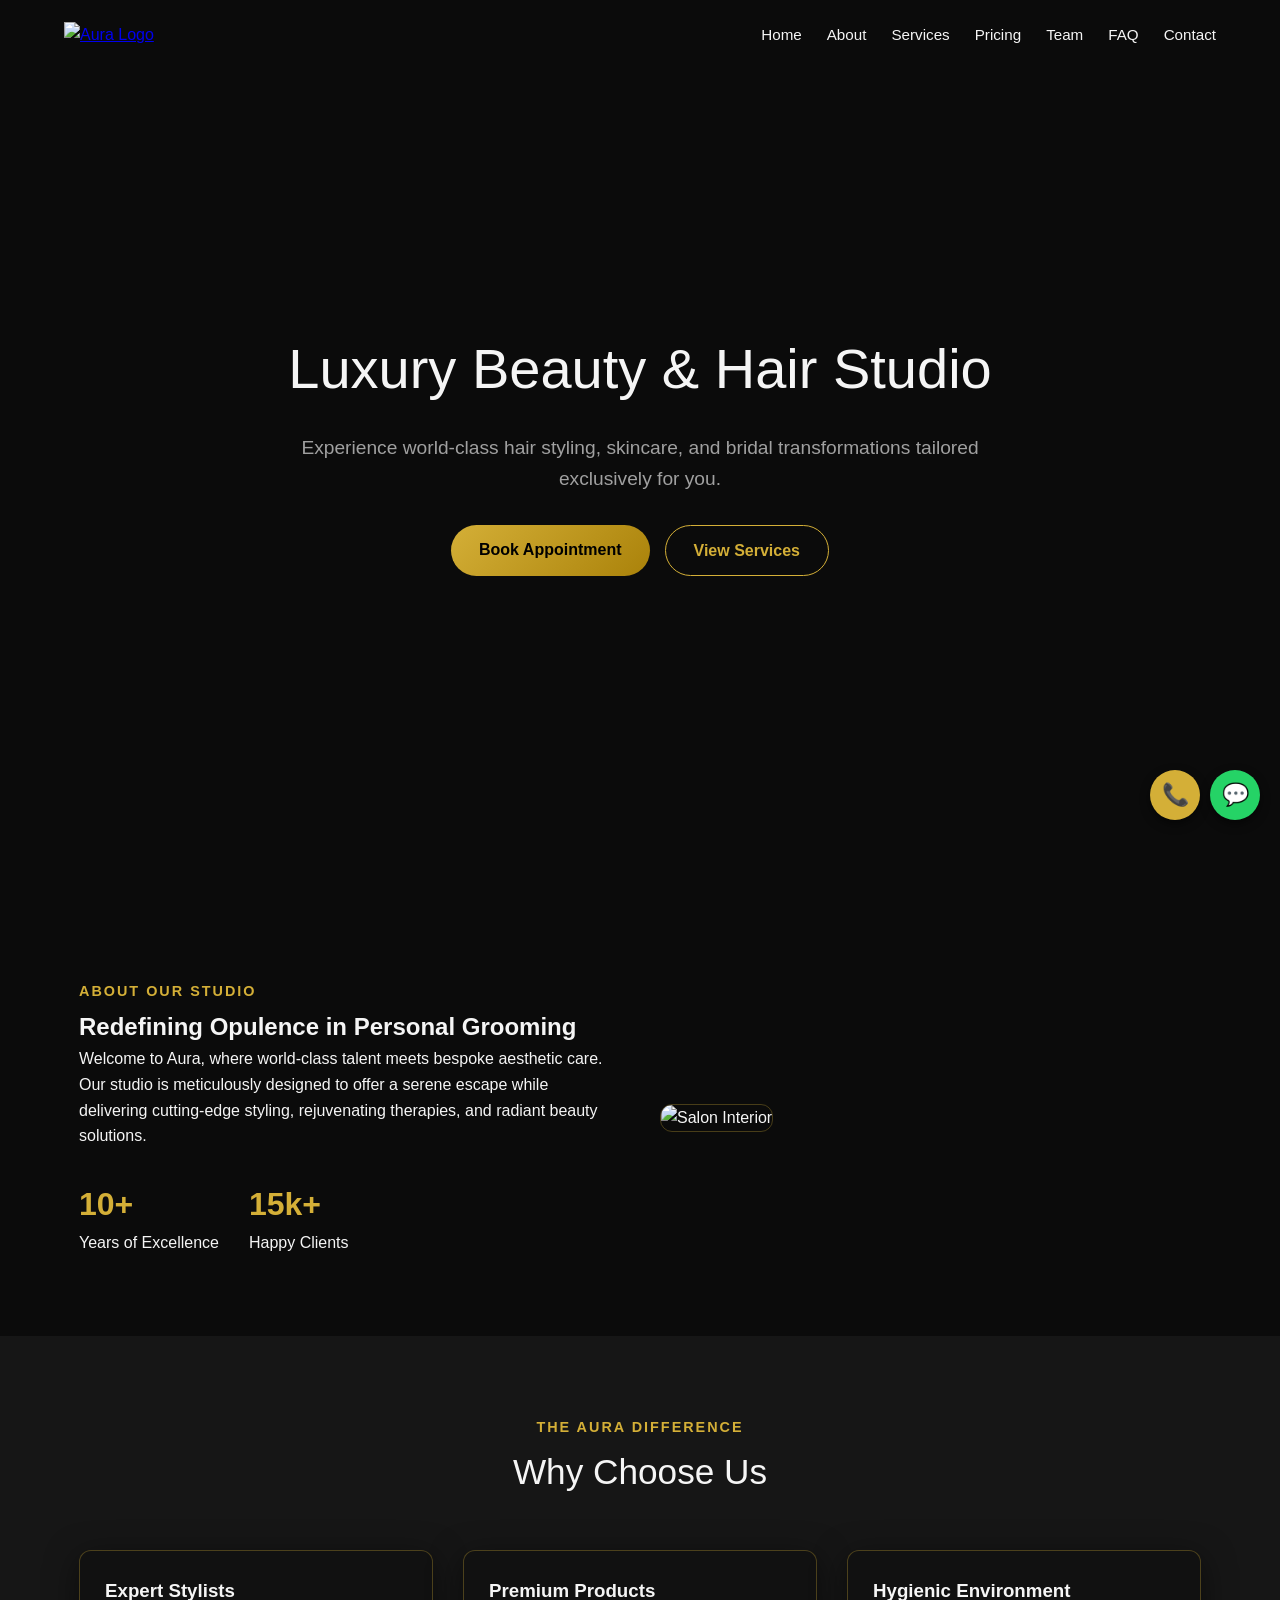
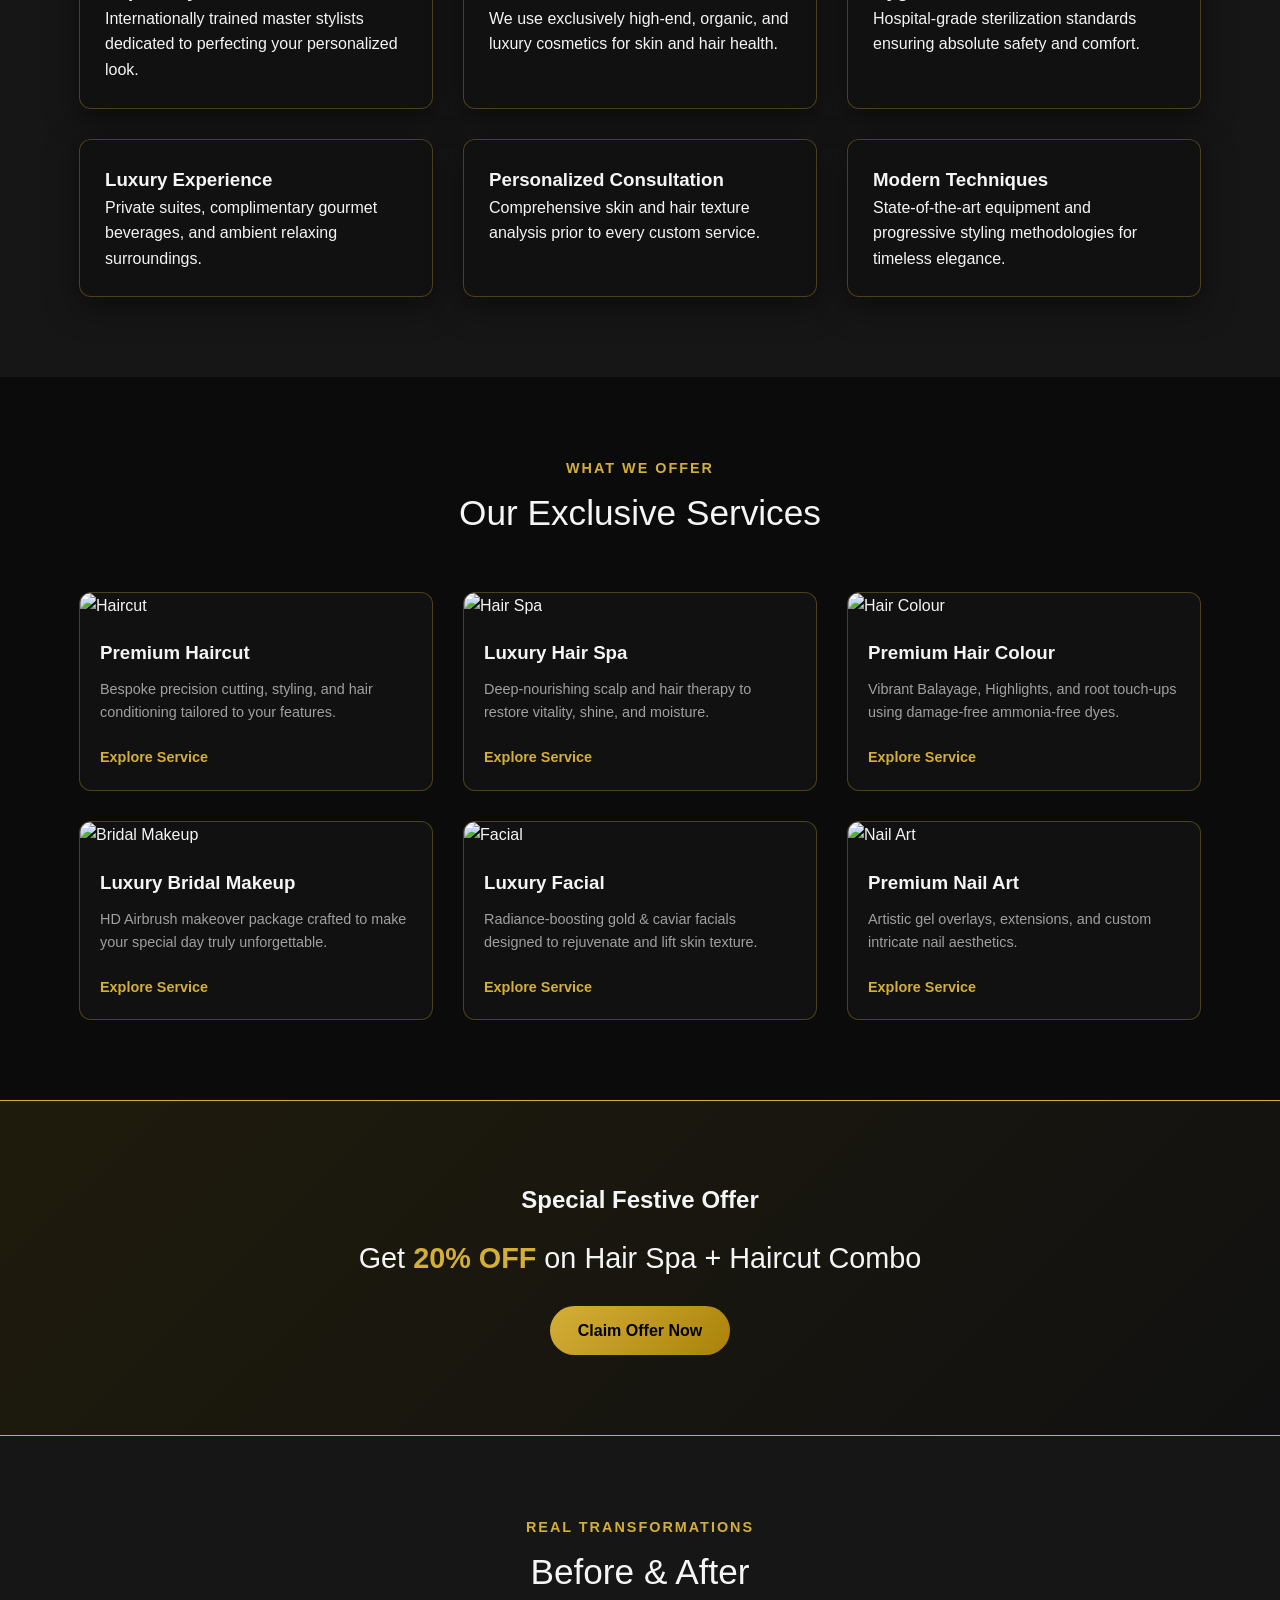
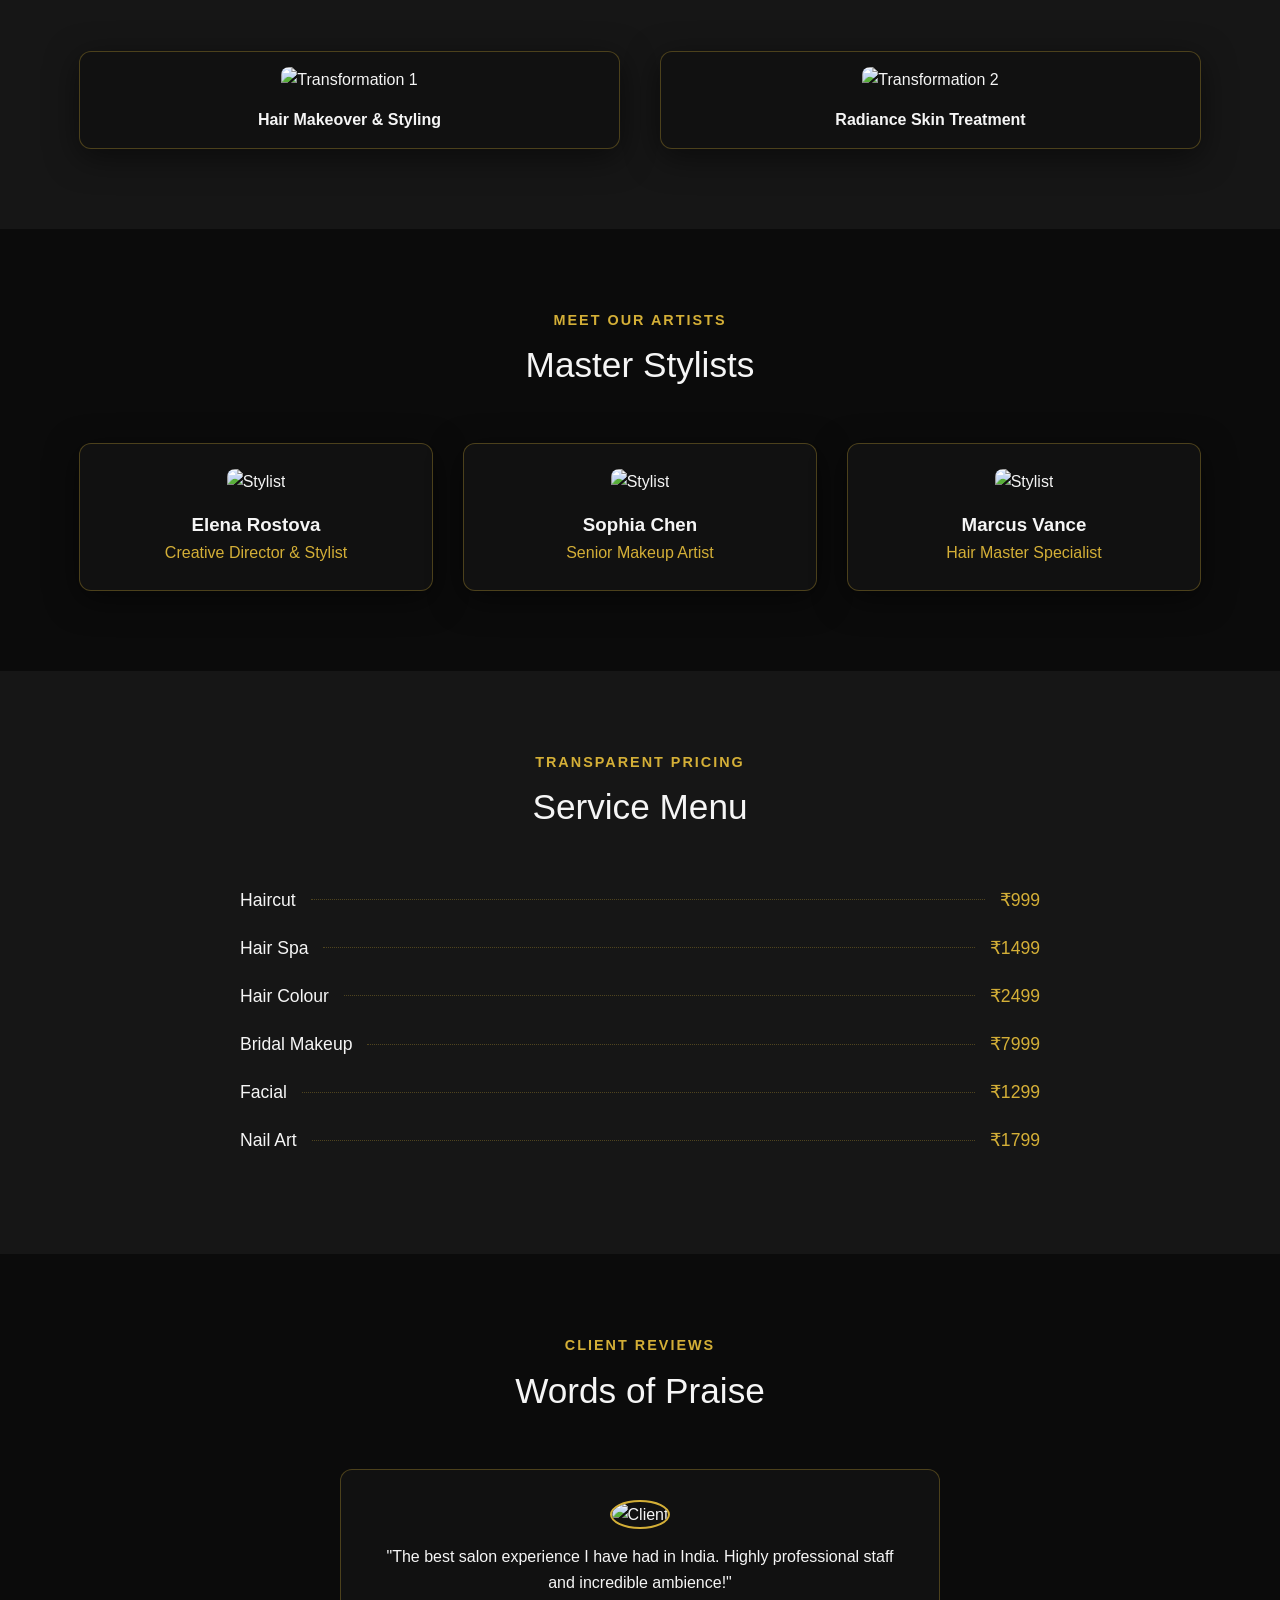
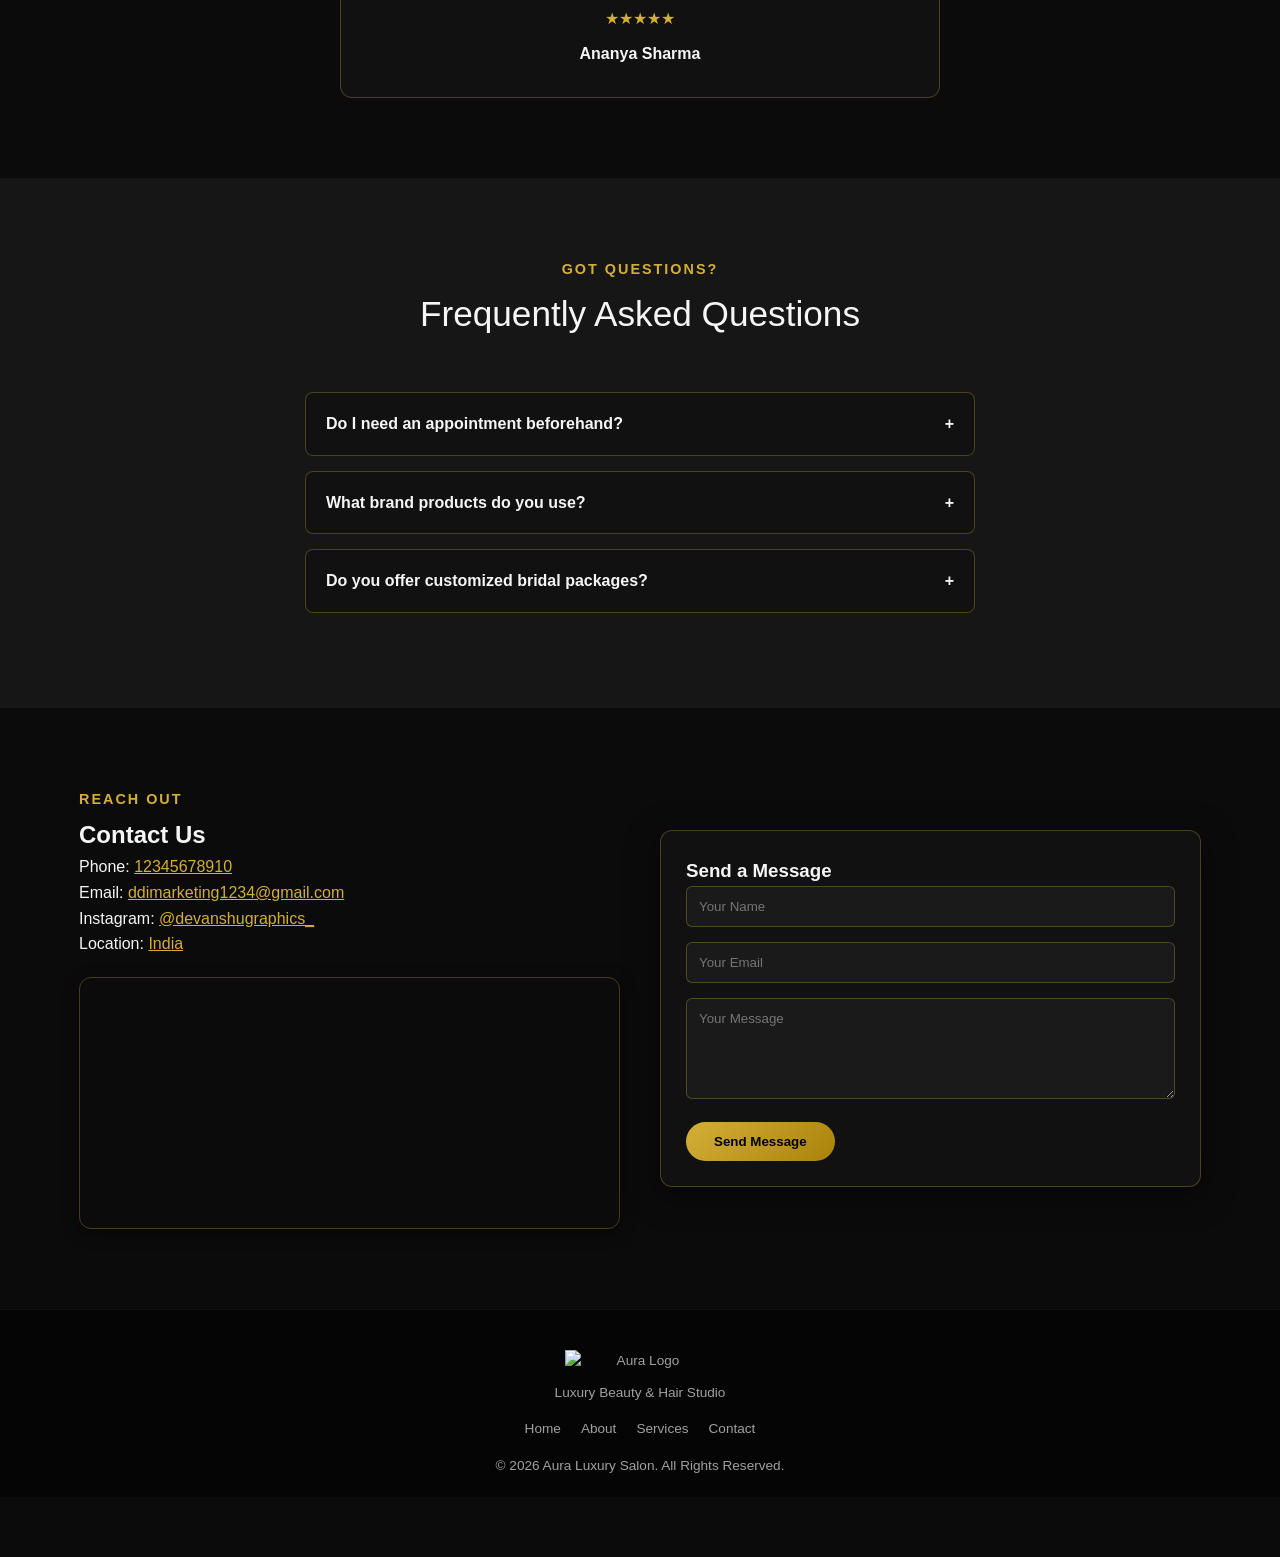
==== index.html @ 09a15dcf "Add files via upload" ====
<!DOCTYPE html>
<html lang="en">
<head>
    <meta charset="UTF-8">
    <meta name="viewport" content="width=device-width, initial-scale=1.0">
    <title>Aura | Luxury Beauty & Hair Studio</title>
    <link rel="stylesheet" href="style.css">
</head>
<body>

    <!-- Sticky Header -->
    <header id="header">
        <div class="nav-container">
            <a href="index.html" class="logo">
                <img src="images/logo.png" alt="Aura Logo" onerror="this.onerror=null; this.src='https://via.placeholder.com/120x40/111/d4af37?text=AURA';">
            </a>
            <nav class="nav-links" id="navLinks">
                <a href="#hero">Home</a>
                <a href="#about">About</a>
                <a href="#services">Services</a>
                <a href="#pricing">Pricing</a>
                <a href="#team">Team</a>
                <a href="#faq">FAQ</a>
                <a href="#contact">Contact</a>
            </nav>
            <div class="hamburger" id="hamburger">
                <span></span>
                <span></span>
                <span></span>
            </div>
        </div>
    </header>

    <!-- Hero Section -->
    <section id="hero" class="hero">
        <div class="hero-overlay"></div>
        <div class="hero-content">
            <h1>Luxury Beauty & Hair Studio</h1>
            <p>Experience world-class hair styling, skincare, and bridal transformations tailored exclusively for you.</p>
            <div class="hero-btns">
                <a href="https://wa.me/919610025124?text=Hello%20I%20want%20to%20book%20a%20luxury%20salon%20appointment" target="_blank" class="btn btn-gold">Book Appointment</a>
                <a href="#services" class="btn btn-outline">View Services</a>
            </div>
        </div>
    </section>

    <!-- About Section -->
    <section id="about" class="section">
        <div class="container grid-2">
            <div class="about-text">
                <h3 class="sub-heading">About Our Studio</h3>
                <h2>Redefining Opulence in Personal Grooming</h2>
                <p>Welcome to Aura, where world-class talent meets bespoke aesthetic care. Our studio is meticulously designed to offer a serene escape while delivering cutting-edge styling, rejuvenating therapies, and radiant beauty solutions.</p>
                <div class="highlights">
                    <div class="highlight-item">
                        <span class="gold-text">10+</span>
                        <p>Years of Excellence</p>
                    </div>
                    <div class="highlight-item">
                        <span class="gold-text">15k+</span>
                        <p>Happy Clients</p>
                    </div>
                </div>
            </div>
            <div class="about-img">
                <img src="images/Ai.jpeg" alt="Salon Interior">
            </div>
        </div>
    </section>

    <!-- Why Choose Us -->
    <section class="section bg-alt">
        <div class="container">
            <div class="section-title">
                <h3 class="sub-heading">The Aura Difference</h3>
                <h2>Why Choose Us</h2>
            </div>
            <div class="grid-3">
                <div class="card feature-card">
                    <h3>Expert Stylists</h3>
                    <p>Internationally trained master stylists dedicated to perfecting your personalized look.</p>
                </div>
                <div class="card feature-card">
                    <h3>Premium Products</h3>
                    <p>We use exclusively high-end, organic, and luxury cosmetics for skin and hair health.</p>
                </div>
                <div class="card feature-card">
                    <h3>Hygienic Environment</h3>
                    <p>Hospital-grade sterilization standards ensuring absolute safety and comfort.</p>
                </div>
                <div class="card feature-card">
                    <h3>Luxury Experience</h3>
                    <p>Private suites, complimentary gourmet beverages, and ambient relaxing surroundings.</p>
                </div>
                <div class="card feature-card">
                    <h3>Personalized Consultation</h3>
                    <p>Comprehensive skin and hair texture analysis prior to every custom service.</p>
                </div>
                <div class="card feature-card">
                    <h3>Modern Techniques</h3>
                    <p>State-of-the-art equipment and progressive styling methodologies for timeless elegance.</p>
                </div>
            </div>
        </div>
    </section>

    <!-- Services Section -->
    <section id="services" class="section">
        <div class="container">
            <div class="section-title">
                <h3 class="sub-heading">What We Offer</h3>
                <h2>Our Exclusive Services</h2>
            </div>
            <div class="grid-3">
                <!-- Card 1 -->
                <div class="service-card" onclick="window.location.href='service-details.html?service=haircut'">
                    <img src="images/hl.jpeg" alt="Haircut">
                    <div class="service-card-body">
                        <h3>Premium Haircut</h3>
                        <p>Bespoke precision cutting, styling, and hair conditioning tailored to your features.</p>
                        <a href="service-details.html?service=haircut" class="explore-btn" onclick="event.stopPropagation()">Explore Service</a>
                    </div>
                </div>
                <!-- Card 2 -->
                <div class="service-card" onclick="window.location.href='service-details.html?service=spa'">
                    <img src="images/Lh.jpeg" alt="Hair Spa">
                    <div class="service-card-body">
                        <h3>Luxury Hair Spa</h3>
                        <p>Deep-nourishing scalp and hair therapy to restore vitality, shine, and moisture.</p>
                        <a href="service-details.html?service=spa" class="explore-btn" onclick="event.stopPropagation()">Explore Service</a>
                    </div>
                </div>
                <!-- Card 3 -->
                <div class="service-card" onclick="window.location.href='service-details.html?service=colour'">
                    <img src="images/Ph.jpeg" alt="Hair Colour">
                    <div class="service-card-body">
                        <h3>Premium Hair Colour</h3>
                        <p>Vibrant Balayage, Highlights, and root touch-ups using damage-free ammonia-free dyes.</p>
                        <a href="service-details.html?service=colour" class="explore-btn" onclick="event.stopPropagation()">Explore Service</a>
                    </div>
                </div>
                <!-- Card 4 -->
                <div class="service-card" onclick="window.location.href='service-details.html?service=bridal'">
                    <img src="images/Bm.jpeg" alt="Bridal Makeup">
                    <div class="service-card-body">
                        <h3>Luxury Bridal Makeup</h3>
                        <p>HD Airbrush makeover package crafted to make your special day truly unforgettable.</p>
                        <a href="service-details.html?service=bridal" class="explore-btn" onclick="event.stopPropagation()">Explore Service</a>
                    </div>
                </div>
                <!-- Card 5 -->
                <div class="service-card" onclick="window.location.href='service-details.html?service=facial'">
                    <img src="images/F.jpeg" alt="Facial">
                    <div class="service-card-body">
                        <h3>Luxury Facial</h3>
                        <p>Radiance-boosting gold & caviar facials designed to rejuvenate and lift skin texture.</p>
                        <a href="service-details.html?service=facial" class="explore-btn" onclick="event.stopPropagation()">Explore Service</a>
                    </div>
                </div>
                <!-- Card 6 -->
                <div class="service-card" onclick="window.location.href='service-details.html?service=nailart'">
                    <img src="images/Na.jpeg" alt="Nail Art">
                    <div class="service-card-body">
                        <h3>Premium Nail Art</h3>
                        <p>Artistic gel overlays, extensions, and custom intricate nail aesthetics.</p>
                        <a href="service-details.html?service=nailart" class="explore-btn" onclick="event.stopPropagation()">Explore Service</a>
                    </div>
                </div>
            </div>
        </div>
    </section>

    <!-- Special Offer Section -->
    <section class="section offer-banner">
        <div class="container text-center">
            <h2>Special Festive Offer</h2>
            <p class="offer-text">Get <span>20% OFF</span> on Hair Spa + Haircut Combo</p>
            <a href="https://wa.me/919610025124?text=Hello%20I%20want%20to%20claim%20the%2020%25%20OFF%20Combo%20Offer" target="_blank" class="btn btn-gold">Claim Offer Now</a>
        </div>
    </section>

    <!-- Before & After Section -->
    <section class="section bg-alt">
        <div class="container">
            <div class="section-title">
                <h3 class="sub-heading">Real Transformations</h3>
                <h2>Before & After</h2>
            </div>
            <div class="grid-2">
                <div class="card ba-card">
                    <div class="ba-image-wrapper">
                        <img src="images/B1.jpeg" class="lightbox-trigger" alt="Transformation 1">
                    </div>
                    <h4>Hair Makeover & Styling</h4>
                </div>
                <div class="card ba-card">
                    <div class="ba-image-wrapper">
                        <img src="images/Ph.jpeg" class="lightbox-trigger" alt="Transformation 2">
                    </div>
                    <h4>Radiance Skin Treatment</h4>
                </div>
            </div>
        </div>
    </section>

    <!-- Team Section -->
    <section id="team" class="section">
        <div class="container">
            <div class="section-title">
                <h3 class="sub-heading">Meet Our Artists</h3>
                <h2>Master Stylists</h2>
            </div>
            <div class="grid-3">
                <div class="card team-card">
                    <img src="images/T1.jpeg" alt="Stylist">
                    <h3>Elena Rostova</h3>
                    <p class="gold-text">Creative Director & Stylist</p>
                </div>
                <div class="card team-card">
                    <img src="images/T2.jpeg" alt="Stylist">
                    <h3>Sophia Chen</h3>
                    <p class="gold-text">Senior Makeup Artist</p>
                </div>
                <div class="card team-card">
                    <img src="images/T3.jpeg" alt="Stylist">
                    <h3>Marcus Vance</h3>
                    <p class="gold-text">Hair Master Specialist</p>
                </div>
            </div>
        </div>
    </section>

    <!-- Pricing Section -->
    <section id="pricing" class="section bg-alt">
        <div class="container">
            <div class="section-title">
                <h3 class="sub-heading">Transparent Pricing</h3>
                <h2>Service Menu</h2>
            </div>
            <div class="pricing-list">
                <div class="price-item">
                    <span>Haircut</span>
                    <span class="dots"></span>
                    <span class="gold-text">₹999</span>
                </div>
                <div class="price-item">
                    <span>Hair Spa</span>
                    <span class="dots"></span>
                    <span class="gold-text">₹1499</span>
                </div>
                <div class="price-item">
                    <span>Hair Colour</span>
                    <span class="dots"></span>
                    <span class="gold-text">₹2499</span>
                </div>
                <div class="price-item">
                    <span>Bridal Makeup</span>
                    <span class="dots"></span>
                    <span class="gold-text">₹7999</span>
                </div>
                <div class="price-item">
                    <span>Facial</span>
                    <span class="dots"></span>
                    <span class="gold-text">₹1299</span>
                </div>
                <div class="price-item">
                    <span>Nail Art</span>
                    <span class="dots"></span>
                    <span class="gold-text">₹1799</span>
                </div>
            </div>
        </div>
    </section>

    <!-- Testimonials Section -->
    <section class="section">
        <div class="container">
            <div class="section-title">
                <h3 class="sub-heading">Client Reviews</h3>
                <h2>Words of Praise</h2>
            </div>
            <div class="testimonial-slider">
                <div class="testimonial-card active">
                    <img src="images/A.jpeg" alt="Client">
                    <p>"The best salon experience I have had in India. Highly professional staff and incredible ambience!"</p>
                    <div class="stars">★★★★★</div>
                    <h4>Ananya Sharma</h4>
                </div>
                <div class="testimonial-card">
                    <img src="images/R.jpeg" alt="Client">
                    <p>"Got my bridal makeup done at Aura. Elena and her team made me look like royalty. Unmatched quality."</p>
                    <div class="stars">★★★★★</div>
                    <h4>Rohan Mehta</h4>
                </div>
            </div>
        </div>
    </section>

    <!-- FAQ Section -->
    <section id="faq" class="section bg-alt">
        <div class="container max-w-700">
            <div class="section-title">
                <h3 class="sub-heading">Got Questions?</h3>
                <h2>Frequently Asked Questions</h2>
            </div>
            <div class="faq-container">
                <div class="faq-item">
                    <div class="faq-question">Do I need an appointment beforehand? <span>+</span></div>
                    <div class="faq-answer">
                        <p>While walk-ins are welcome based on availability, we recommend booking appointments in advance to ensure instant service without wait times.</p>
                    </div>
                </div>
                <div class="faq-item">
                    <div class="faq-question">What brand products do you use? <span>+</span></div>
                    <div class="faq-answer">
                        <p>We exclusively use premium international brands such as L'Oréal Professionnel, Kérastase, Olaplex, and MAC Cosmetics.</p>
                    </div>
                </div>
                <div class="faq-item">
                    <div class="faq-question">Do you offer customized bridal packages? <span>+</span></div>
                    <div class="faq-answer">
                        <p>Yes, we offer tailored pre-bridal and bridal makeover packages that include skin consultations, hair spas, trials, and draping.</p>
                    </div>
                </div>
            </div>
        </div>
    </section>

<!-- Contact Section -->
<section id="contact" class="section">
    <div class="container grid-2">
        <div class="contact-info">
            <h3 class="sub-heading">Reach Out</h3>
            <h2>Contact Us</h2>
            <p>Phone: <a href="tel:12345678910" class="gold-text">12345678910</a></p>
            <p>Email: <a href="mailto:ddimarketing1234@gmail.com" class="gold-text">ddimarketing1234@gmail.com</a></p>
            <p>Instagram: <a href="https://instagram.com/devanshugraphics_" target="_blank" class="gold-text">@devanshugraphics_</a></p>
            <p>Location: <a href="https://maps.app.goo.gl/t9Jfi2r6AuqwN75YA?g_st=ac" target="_blank" class="gold-text">India</a></p>

            <div class="map-container">
                <iframe 
                    src="https://www.google.com/maps/embed?pb=!1m18!1m12!1m3!1d3501.996123456789!2d77.2090!3d28.6139!2m3!1f0!2f0!3f0!3m2!1i1024!2i768!4f13.1!3m3!1m2!1s0x0%3A0x0!2zMjhCsDM2JzUwLjAiTiA3N8KwMTInMzIuNCJF!5e0!3m2!1sen!2sin!4v1600000000000!5m2!1sen!2sin" 
                    width="100%" 
                    height="250" 
                    style="border:0;" 
                    allowfullscreen="" 
                    loading="lazy" 
                    referrerpolicy="no-referrer-when-downgrade">
                </iframe>
            </div>
        </div>

        <!-- Dynamic WhatsApp Contact Form -->
        <form class="contact-form card" id="whatsappForm">
            <h3>Send a Message</h3>
            <input type="text" id="custName" placeholder="Your Name" required>
            <input type="email" id="custEmail" placeholder="Your Email" required>
            <textarea id="custMsg" rows="5" placeholder="Your Message" required></textarea>
            <button type="submit" class="btn btn-gold">Send Message</button>
        </form>
    </div>
</section>


    <!-- Footer -->
    <footer>
        <div class="container footer-content">
            <div class="footer-logo">
                <img src="images/logo.png" alt="Aura Logo" onerror="this.onerror=null; this.src='https://via.placeholder.com/120x40/111/d4af37?text=AURA';">
                <p>Luxury Beauty & Hair Studio</p>
            </div>
            <div class="footer-links">
                <a href="#hero">Home</a>
                <a href="#about">About</a>
                <a href="#services">Services</a>
                <a href="#contact">Contact</a>
            </div>
            <p>&copy; 2026 Aura Luxury Salon. All Rights Reserved.</p>
        </div>
    </footer>

    <!-- Floating Actions -->
    <a href="https://wa.me/919610025124?text=Hello%20I%20want%20to%20book%20a%20luxury%20salon%20appointment" target="_blank" class="floating-btn wa-float" aria-label="WhatsApp">
        💬
    </a>
    <a href="tel:12345678910" class="floating-btn call-float" aria-label="Call Us">
        📞
    </a>

    <!-- Sticky Mobile Book Button -->
    <div class="mobile-sticky-book">
        <a href="https://wa.me/919610025124?text=Hello%20I%20want%20to%20book%20a%20luxury%20salon%20appointment" target="_blank" class="btn btn-gold full-width">Book Luxury Appointment</a>
    </div>

    <!-- Lightbox Popup Modal -->
    <div id="lightbox" class="lightbox">
        <span class="lightbox-close">&times;</span>
        <img class="lightbox-img" id="lightbox-img" src="" alt="Enlarged Transformation Image">
    </div>

    <script src="script.js"></script>
</body>
</html>
---- style.css ----
/* Reset & Typography */
* {
    margin: 0;
    padding: 0;
    box-sizing: border-box;
    font-family: 'Segoe UI', Tahoma, Geneva, Verdana, sans-serif;
    scroll-behavior: smooth;
}

:root {
    --bg-dark: #0b0b0b;
    --bg-card: #111111;
    --bg-alt: #161616;
    --accent-gold: #d4af37;
    --gold-hover: #f3cf55;
    --text-light: #f5f5f5;
    --text-muted: #a0a0a0;
    --border-gold: rgba(212, 175, 55, 0.3);
}

body {
    background-color: var(--bg-dark);
    color: var(--text-light);
    line-height: 1.6;
    overflow-x: hidden;
    padding-bottom: 60px; /* Space for mobile sticky button */
}

/* Base Layout Framework */
.container {
    width: 90%;
    max-width: 1200px;
    margin: 0 auto;
    padding: 0 15px;
}

.max-w-700 {
    max-width: 700px;
}

.section {
    padding: 80px 0;
}

.bg-alt {
    background-color: var(--bg-alt);
}

.text-center {
    text-align: center;
}

.gold-text {
    color: var(--accent-gold);
}

.sub-heading {
    color: var(--accent-gold);
    text-transform: uppercase;
    letter-spacing: 2px;
    font-size: 0.9rem;
    margin-bottom: 5px;
}

.section-title {
    text-align: center;
    margin-bottom: 50px;
}

.section-title h2 {
    font-size: 2.2rem;
    font-weight: 400;
}

/* Grid Framework */
.grid-2 {
    display: grid;
    grid-template-columns: repeat(2, 1fr);
    gap: 40px;
    align-items: center;
}

.grid-3 {
    display: grid;
    grid-template-columns: repeat(3, 1fr);
    gap: 30px;
}

/* Card Styling & Glassmorphism */
.card {
    background-color: var(--bg-card);
    border: 1px solid var(--border-gold);
    border-radius: 12px;
    padding: 25px;
    box-shadow: 0 8px 32px 0 rgba(0, 0, 0, 0.5);
    transition: transform 0.3s ease, border-color 0.3s ease;
}

.card:hover {
    transform: translateY(-5px);
    border-color: var(--accent-gold);
}

/* Buttons */
.btn {
    display: inline-block;
    padding: 12px 28px;
    border-radius: 30px;
    text-decoration: none;
    font-weight: 600;
    transition: all 0.3s ease;
    cursor: pointer;
    border: none;
}

.btn-gold {
    background: linear-gradient(135deg, #d4af37, #aa820a);
    color: #000;
}

.btn-gold:hover {
    background: linear-gradient(135deg, #f3cf55, #d4af37);
    box-shadow: 0 0 15px rgba(212, 175, 55, 0.4);
}

.btn-outline {
    border: 1px solid var(--accent-gold);
    color: var(--accent-gold);
    background: transparent;
}

.btn-outline:hover {
    background-color: var(--accent-gold);
    color: #000;
}

.btn-sm {
    padding: 8px 18px;
    font-size: 0.85rem;
}

.full-width {
    width: 100%;
    text-align: center;
}

/* Header & Nav */
header {
    position: fixed;
    top: 0;
    left: 0;
    width: 100%;
    z-index: 1000;
    transition: background-color 0.4s ease;
    background-color: transparent;
}

header.scrolled, .header-solid {
    background-color: rgba(11, 11, 11, 0.95);
    backdrop-filter: blur(10px);
    border-bottom: 1px solid var(--border-gold);
}

.nav-container {
    width: 90%;
    max-width: 1200px;
    margin: 0 auto;
    display: flex;
    justify-content: space-between;
    align-items: center;
    height: 70px;
}

.logo img {
    height: 40px;
}

.nav-links {
    display: flex;
    gap: 25px;
}

.nav-links a {
    color: var(--text-light);
    text-decoration: none;
    font-size: 0.95rem;
    transition: color 0.3s ease;
}

.nav-links a:hover {
    color: var(--accent-gold);
}

.hamburger {
    display: none;
    flex-direction: column;
    gap: 5px;
    cursor: pointer;
}

.hamburger span {
    width: 25px;
    height: 2px;
    background-color: var(--accent-gold);
}

/* Hero Section */
.hero {
    position: relative;
    height: 100vh;
    display: flex;
    align-items: center;
    justify-content: center;
    background: url('https://images.unsplash.com/photo-1560066984-138dadb4c035?auto=format&fit=crop&w=1600&q=80') center/cover no-repeat;
    text-align: center;
}

.hero-overlay {
    position: absolute;
    top: 0;
    left: 0;
    width: 100%;
    height: 100%;
    background: linear-gradient(to bottom, rgba(11, 11, 11, 0.6), rgba(11, 11, 11, 0.95));
}

.hero-content {
    position: relative;
    z-index: 2;
    max-width: 800px;
    padding: 0 20px;
}

.hero-content h1 {
    font-size: 3.5rem;
    margin-bottom: 20px;
    font-weight: 300;
}

.hero-content p {
    font-size: 1.2rem;
    color: var(--text-muted);
    margin-bottom: 30px;
}

.hero-btns {
    display: flex;
    gap: 15px;
    justify-content: center;
}

/* About Section */
.about-img img {
    width: 100%;
    border-radius: 12px;
    border: 1px solid var(--border-gold);
}

.highlights {
    display: flex;
    gap: 30px;
    margin-top: 30px;
}

.highlight-item span {
    font-size: 2rem;
    font-weight: bold;
}

/* Service Cards */
.service-card {
    background-color: var(--bg-card);
    border-radius: 12px;
    overflow: hidden;
    border: 1px solid var(--border-gold);
    cursor: pointer;
    transition: transform 0.3s ease;
}

.service-card:hover {
    transform: translateY(-8px);
}

.service-card img {
    width: 100%;
    height: 220px;
    object-fit: cover;
}

.service-card-body {
    padding: 20px;
}

.service-card-body h3 {
    margin-bottom: 10px;
}

.service-card-body p {
    color: var(--text-muted);
    font-size: 0.9rem;
    margin-bottom: 20px;
}

.explore-btn {
    display: inline-block;
    color: var(--accent-gold);
    text-decoration: none;
    font-weight: bold;
    font-size: 0.9rem;
}

.explore-btn:hover {
    text-decoration: underline;
}

/* Special Offer Banner */
.offer-banner {
    background: linear-gradient(135deg, #1f1b0c, #111111);
    border-top: 1px solid var(--accent-gold);
    border-bottom: 1px solid var(--accent-gold);
}

.offer-text {
    font-size: 1.8rem;
    margin: 15px 0 25px 0;
}

.offer-text span {
    color: var(--accent-gold);
    font-weight: bold;
}

/* Before / After Section */
.ba-card {
    text-align: center;
    padding: 15px;
}

.ba-image-wrapper img {
    width: 100%;
    height: 300px;
    object-fit: cover;
    border-radius: 8px;
    cursor: pointer;
}

.ba-card h4 {
    margin-top: 15px;
}

/* Team Section */
.team-card {
    text-align: center;
}

.team-card img {
    width: 100%;
    height: 280px;
    object-fit: cover;
    border-radius: 8px;
    margin-bottom: 15px;
}

/* Pricing Section */
.pricing-list {
    max-width: 800px;
    margin: 0 auto;
}

.price-item {
    display: flex;
    align-items: center;
    justify-content: space-between;
    margin-bottom: 20px;
    font-size: 1.1rem;
}

.dots {
    flex-grow: 1;
    border-bottom: 1px dotted var(--border-gold);
    margin: 0 15px;
}

/* Testimonials */
.testimonial-slider {
    position: relative;
    max-width: 600px;
    margin: 0 auto;
    text-align: center;
}

.testimonial-card {
    display: none;
    background-color: var(--bg-card);
    padding: 30px;
    border-radius: 12px;
    border: 1px solid var(--border-gold);
}

.testimonial-card.active {
    display: block;
}

.testimonial-card img {
    width: 70px;
    height: 70px;
    border-radius: 50%;
    margin-bottom: 15px;
    border: 2px solid var(--accent-gold);
}

.stars {
    color: var(--accent-gold);
    margin: 10px 0;
}

/* FAQ Accordion */
.faq-item {
    background-color: var(--bg-card);
    border: 1px solid var(--border-gold);
    border-radius: 8px;
    margin-bottom: 15px;
    overflow: hidden;
}

.faq-question {
    padding: 18px 20px;
    cursor: pointer;
    display: flex;
    justify-content: space-between;
    font-weight: 600;
}

.faq-answer {
    max-height: 0;
    overflow: hidden;
    transition: max-height 0.3s ease, padding 0.3s ease;
    background-color: rgba(0,0,0,0.2);
}

.faq-answer p {
    padding: 0 20px 18px 20px;
    color: var(--text-muted);
}

.faq-item.active .faq-answer {
    max-height: 200px;
}

/* Contact Section & Form */
.contact-form input, .contact-form textarea {
    width: 100%;
    padding: 12px;
    margin-bottom: 15px;
    background-color: #1a1a1a;
    border: 1px solid var(--border-gold);
    border-radius: 6px;
    color: #fff;
}

/* Responsive Google Map Styling */
.map-container {
    width: 100%;
    margin-top: 20px;
    border-radius: 12px;
    overflow: hidden;
    border: 1px solid var(--border-gold);
    box-shadow: 0 4px 15px rgba(0, 0, 0, 0.5);
}

.map-container iframe {
    width: 100%;
    height: 250px;
    display: block;
    /* Dark theme style map match karne ke liye */
    filter: grayscale(20%) invert(90%) hue-rotate(180deg);
}


/* Details Page Custom Layout */
.details-hero {
    height: 40vh;
    background: url('https://images.unsplash.com/photo-1560066984-138dadb4c035?auto=format&fit=crop&w=1600&q=80') center/cover;
    position: relative;
    display: flex;
    align-items: center;
    justify-content: center;
    text-align: center;
}

.details-img-container img {
    width: 100%;
    border-radius: 12px;
    border: 1px solid var(--border-gold);
}

.features-list {
    list-style: none;
    margin: 20px 0;
}

.features-list li {
    margin-bottom: 8px;
    color: var(--text-muted);
}

.price-box {
    border: 1px solid var(--accent-gold);
    padding: 15px;
    border-radius: 8px;
    display: inline-block;
    margin-bottom: 25px;
}

.cta-section {
    background: linear-gradient(135deg, #111111, #1a1505);
    border-top: 1px solid var(--border-gold);
}

.gallery-card img {
    width: 100%;
    height: 200px;
    object-fit: cover;
    border-radius: 8px;
}

/* Footer */
/* Footer logo image size limit */
.footer-logo img {
    max-width: 150px;
    height: auto;
    display: block;
    margin: 0 auto 10px auto;
}
/* Footer logo image size limit */
.footer-logo img {
    max-width: 150px;
    height: auto;
    display: block;
    margin: 0 auto 10px auto;
}

footer {
    background-color: #050505;
    padding: 40px 0 20px 0;
    border-top: 1px solid rgba(255,255,255,0.05);
    text-align: center;
    font-size: 0.85rem;
    color: var(--text-muted);
}

.footer-content {
    display: flex;
    flex-direction: column;
    align-items: center;
    gap: 15px;
}

.footer-links {
    display: flex;
    gap: 20px;
}

.footer-links a {
    color: var(--text-muted);
    text-decoration: none;
}

/* Lightbox Popup */
.lightbox {
    display: none;
    position: fixed;
    z-index: 2000;
    top: 0;
    left: 0;
    width: 100%;
    height: 100%;
    background-color: rgba(0, 0, 0, 0.9);
    justify-content: center;
    align-items: center;
}

.lightbox-img {
    max-width: 85%;
    max-height: 80vh;
    border: 2px solid var(--accent-gold);
    border-radius: 8px;
}

.lightbox-close {
    position: absolute;
    top: 20px;
    right: 30px;
    color: var(--accent-gold);
    font-size: 40px;
    cursor: pointer;
}

/* Floating Actions */
.floating-btn {
    position: fixed;
    bottom: 80px;
    width: 50px;
    height: 50px;
    border-radius: 50%;
    display: flex;
    align-items: center;
    justify-content: center;
    text-decoration: none;
    font-size: 22px;
    z-index: 999;
    box-shadow: 0 4px 10px rgba(0,0,0,0.5);
}

.wa-float {
    right: 20px;
    background-color: #25d366;
}

.call-float {
    right: 80px;
    background-color: var(--accent-gold);
}

/* Mobile Sticky Booking Bar */
.mobile-sticky-book {
    display: none;
    position: fixed;
    bottom: 0;
    left: 0;
    width: 100%;
    background-color: var(--bg-card);
    padding: 10px 15px;
    z-index: 998;
    border-top: 1px solid var(--border-gold);
}

/* Media Queries & Responsiveness */
@media (max-width: 1024px) {
    .hero-content h1 {
        font-size: 2.8rem;
    }
}

@media (max-width: 768px) {
    .grid-2, .grid-3 {
        grid-template-columns: 1fr;
    }

    .hamburger {
        display: flex;
    }

    .nav-links {
        display: none;
        position: absolute;
        top: 70px;
        left: 0;
        width: 100%;
        background-color: var(--bg-dark);
        flex-direction: column;
        padding: 20px 0;
        text-align: center;
        border-bottom: 1px solid var(--border-gold);
    }

    .nav-links.active {
        display: flex;
    }

    .mobile-sticky-book {
        display: block;
    }

    .floating-btn {
        bottom: 75px;
    }
}

@media (max-width: 480px) {
    .hero-content h1 {
        font-size: 2.1rem;
    }

    .hero-btns {
        flex-direction: column;
    }
}
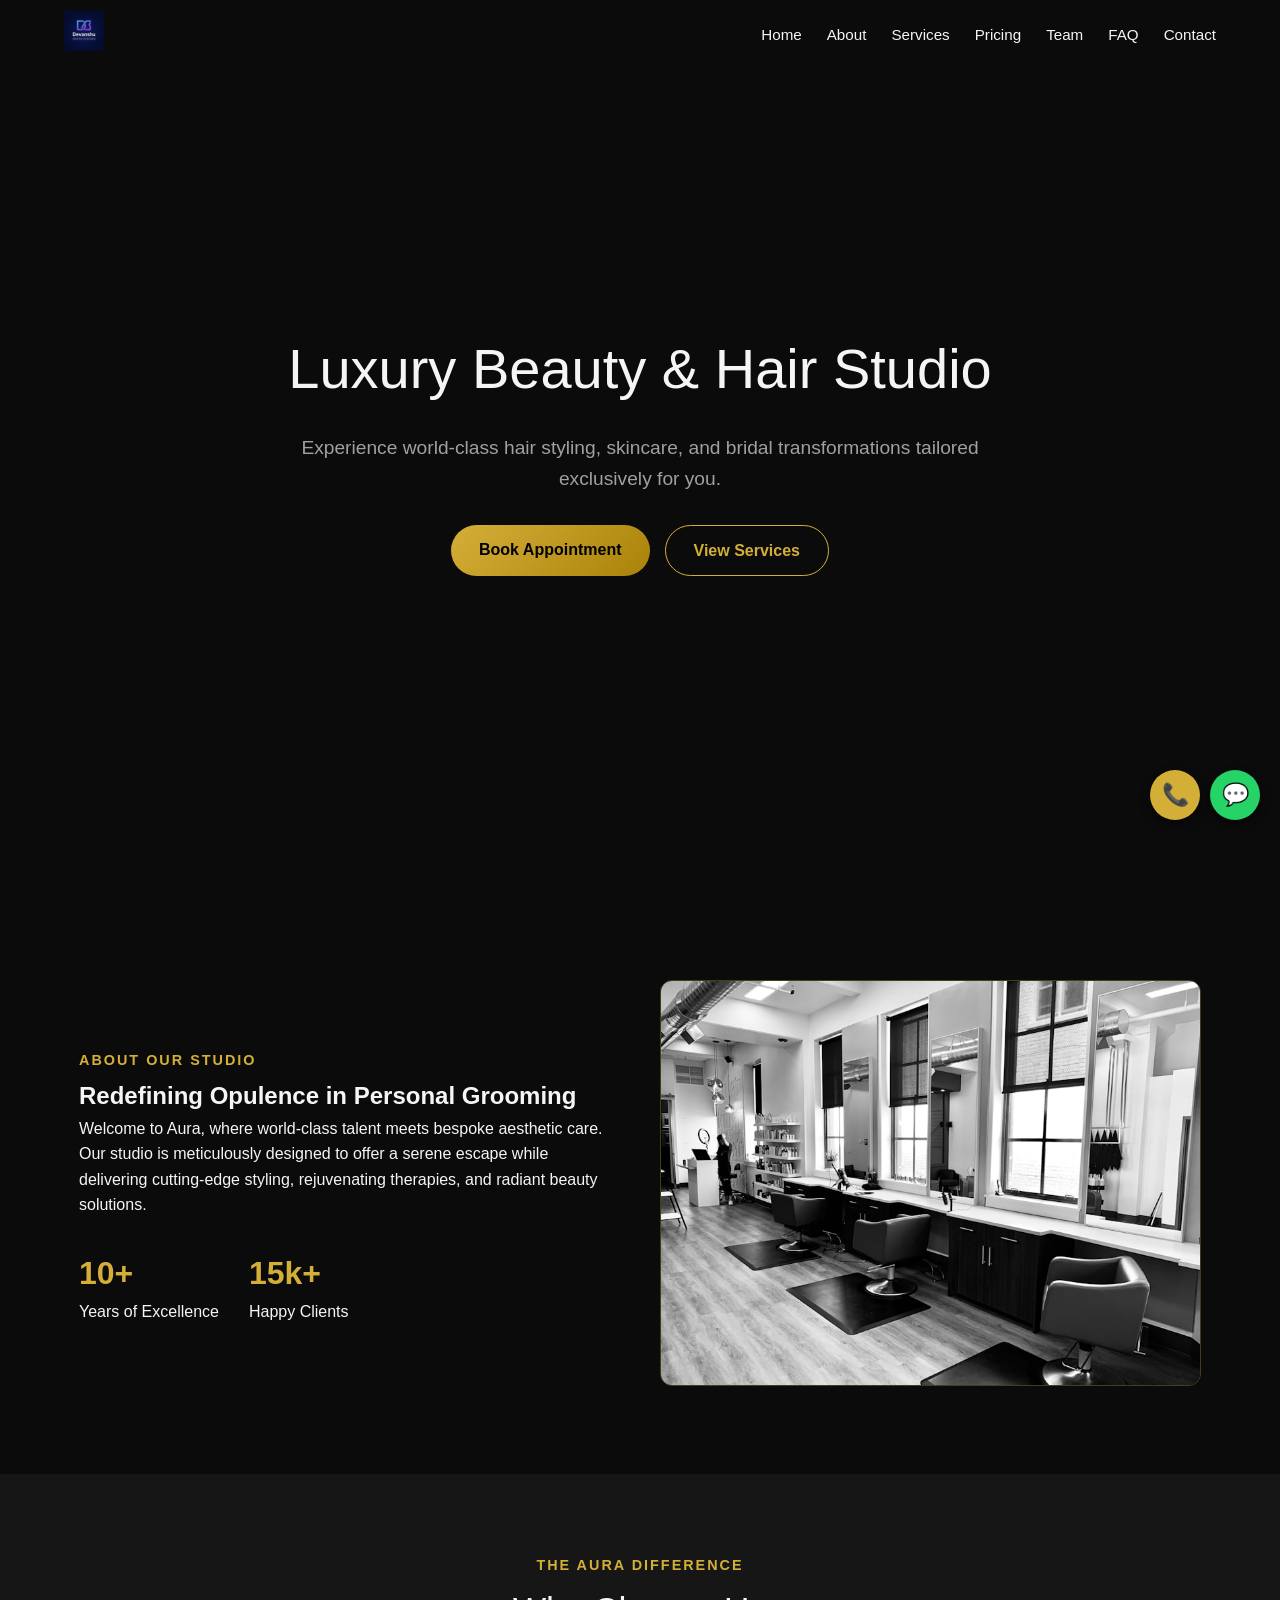
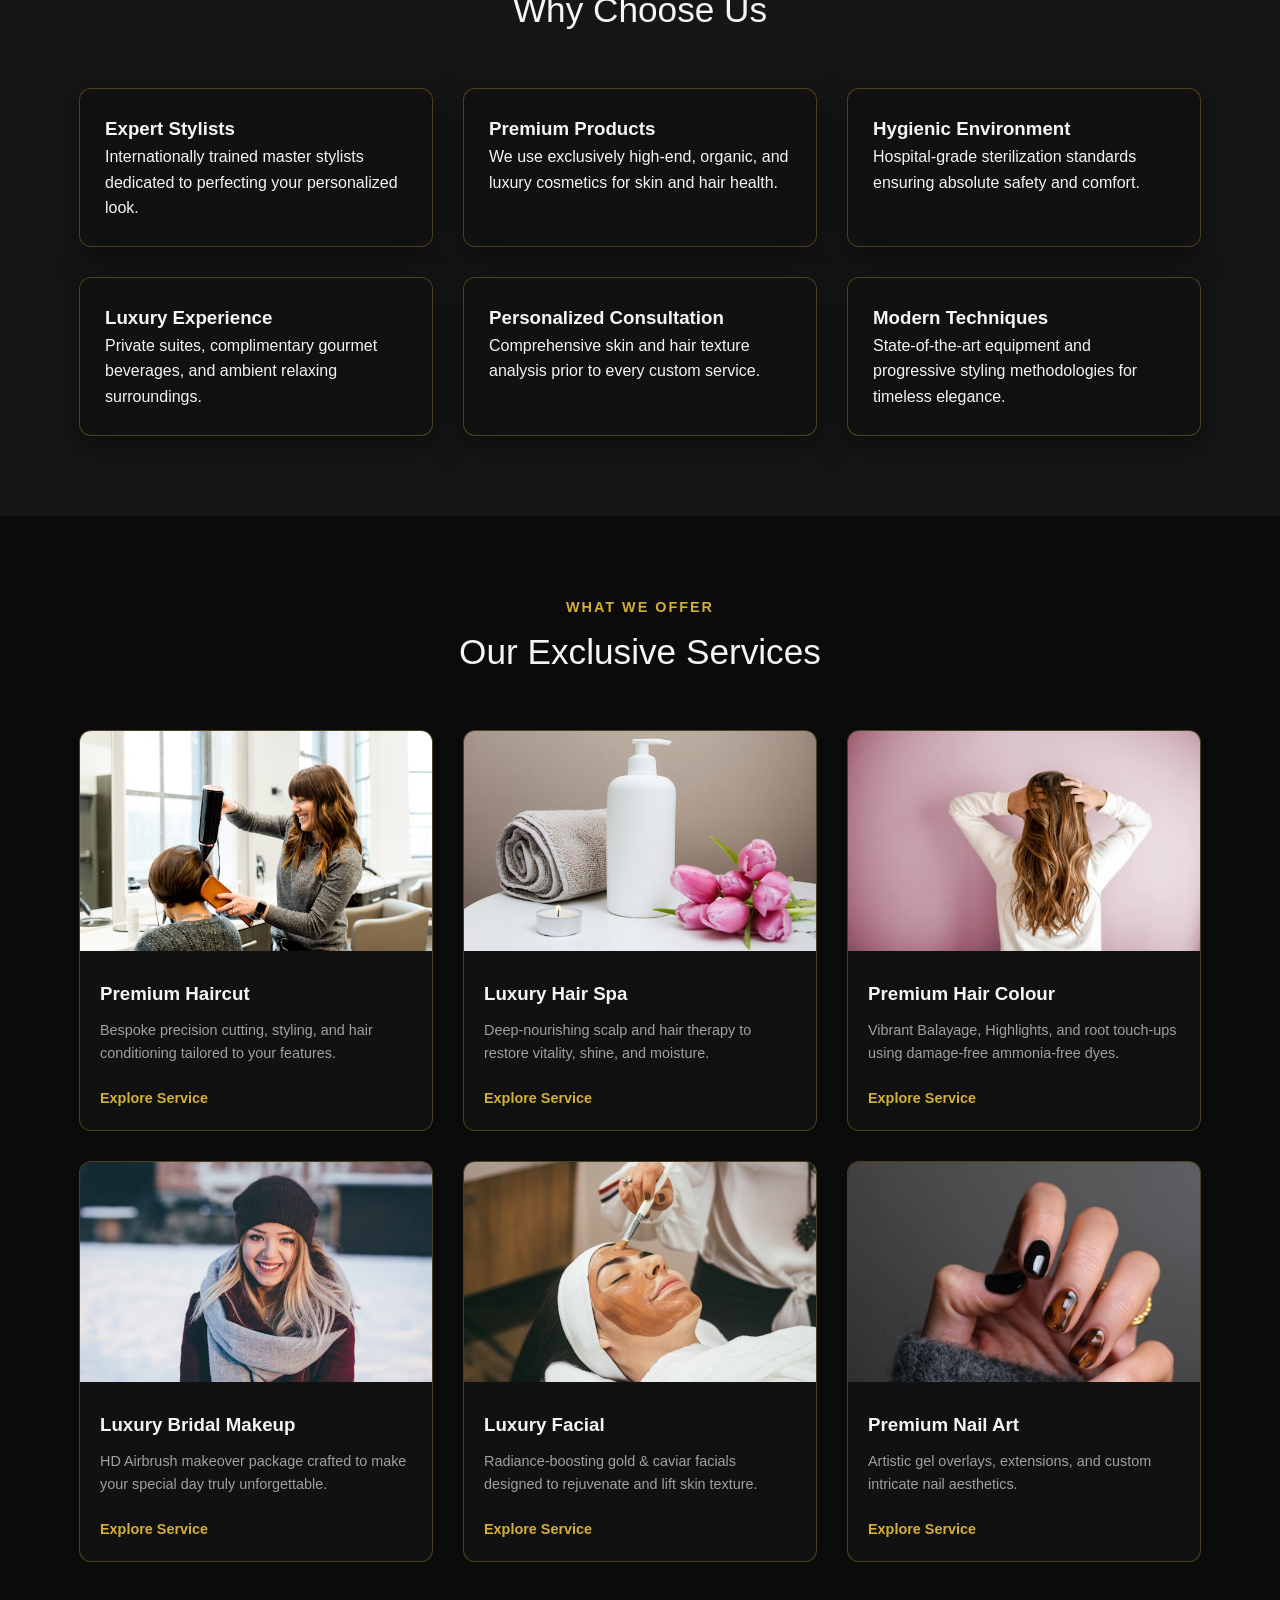
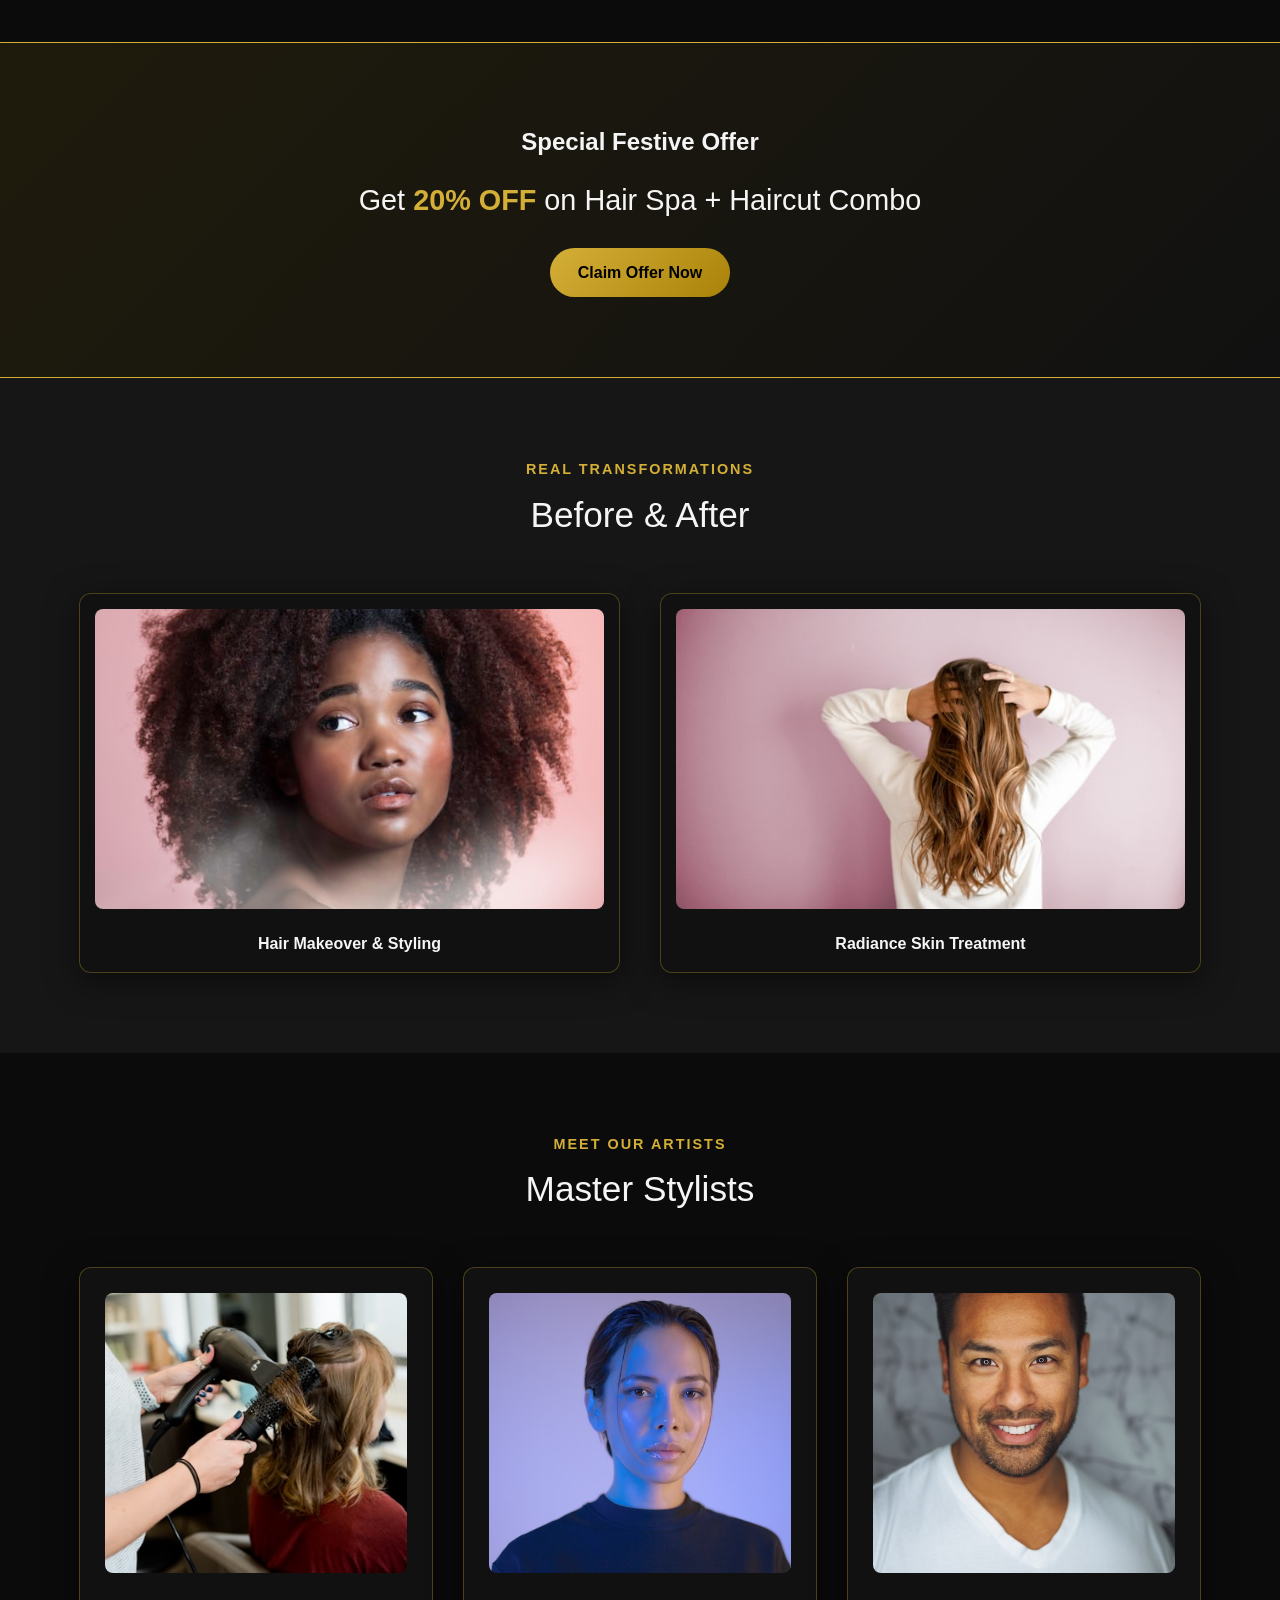
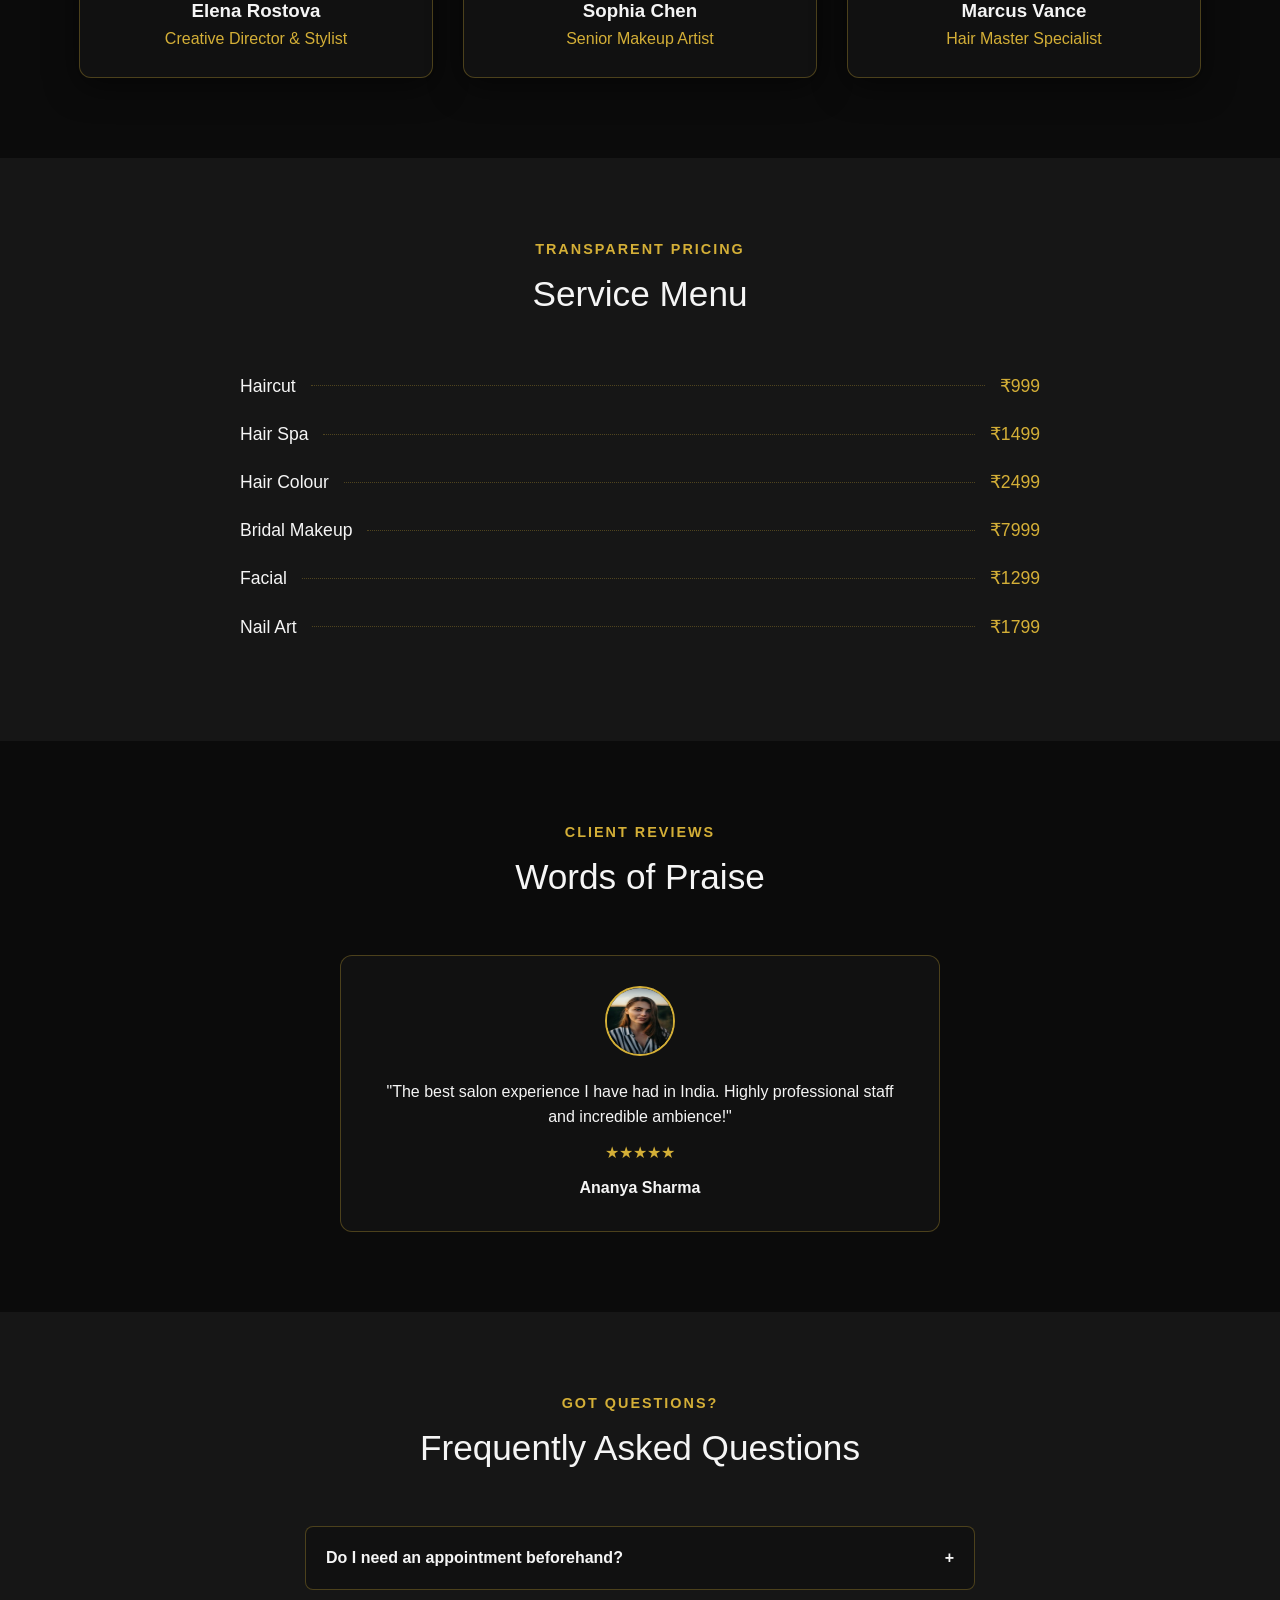
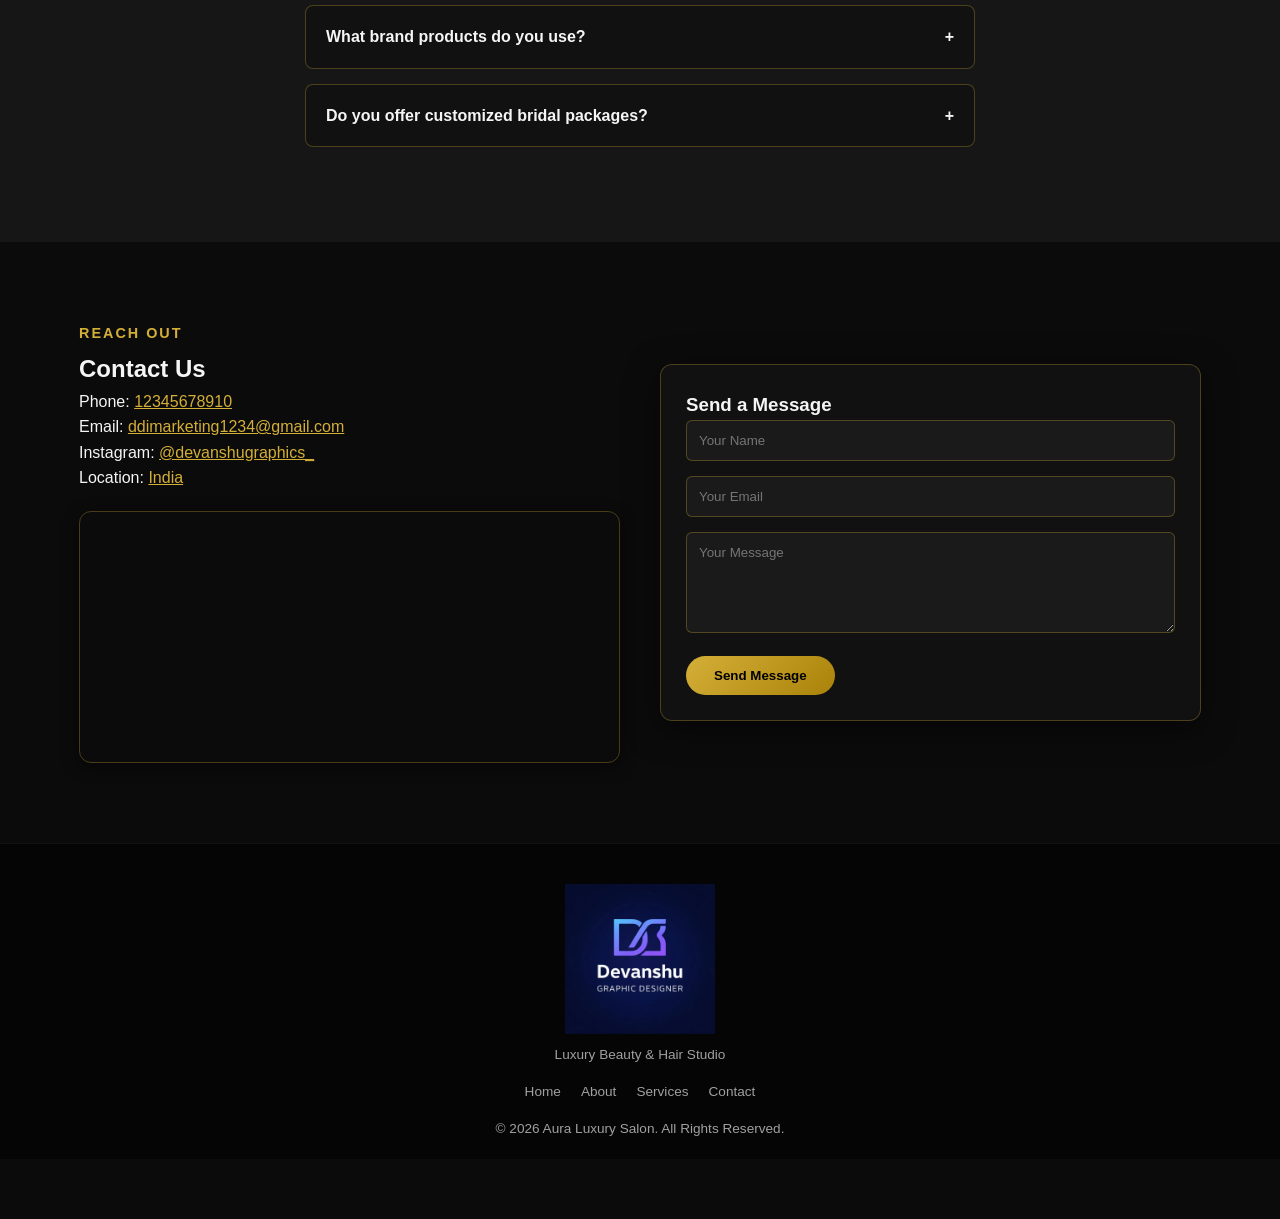
==== commit 6f840e71: "Add favicon logo to index.html Added favicon link for the website." ====
--- a/index.html
+++ b/index.html
@@ -4,6 +4,9 @@
     <meta charset="UTF-8">
     <meta name="viewport" content="width=device-width, initial-scale=1.0">
     <title>Aura | Luxury Beauty & Hair Studio</title>
+     <!-- Favicon Logo Line -->
+    <link rel="icon" type="image/png" href="images/logo.png">
+    
     <link rel="stylesheet" href="style.css">
 </head>
 <body>
